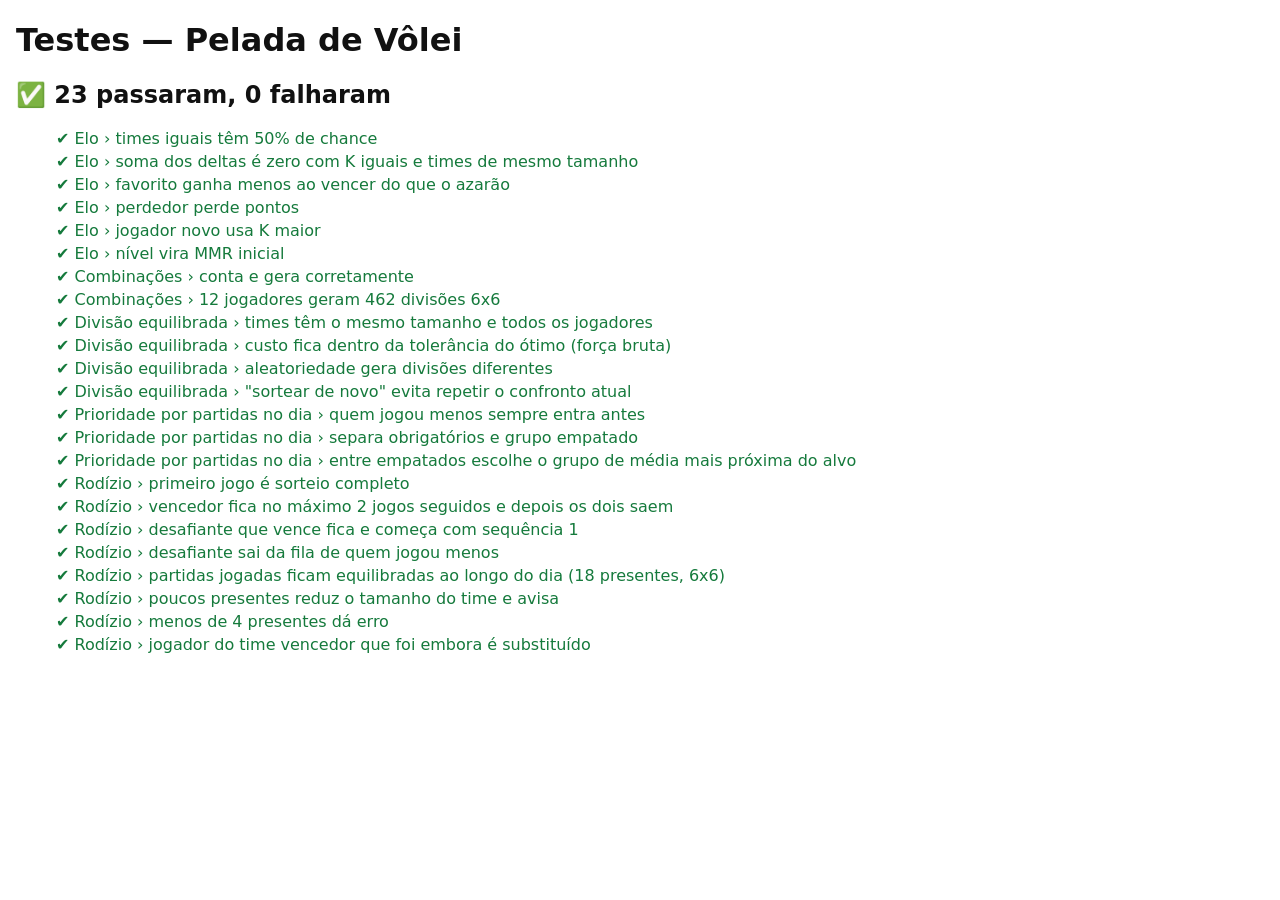
==== tests/index.html @ d504b108 "App Pelada de Vôlei: sorteio equilibrado por MMR e partidas no dia PWA sem build (HTML/CSS/JS), dado" ====
<!doctype html>
<html lang="pt-BR">
<head>
  <meta charset="utf-8">
  <meta name="viewport" content="width=device-width, initial-scale=1">
  <title>Testes</title>
  <style>
    body { font-family: system-ui, sans-serif; margin: 16px; background: #fff; color: #111; }
    li { margin: 4px 0; list-style: none; }
    .ok { color: #157a3c; }
    .fail { color: #b3261e; }
    pre { white-space: pre-wrap; margin: 4px 0 0 20px; }
  </style>
</head>
<body>
  <h1>Testes — Pelada de Vôlei</h1>
  <div id="out">Rodando…</div>
  <script type="module">
    import { run } from './runner.js';
    import './elo.test.js';
    import './balance.test.js';
    import './rotation.test.js';
    run(document.getElementById('out'));
  </script>
</body>
</html>
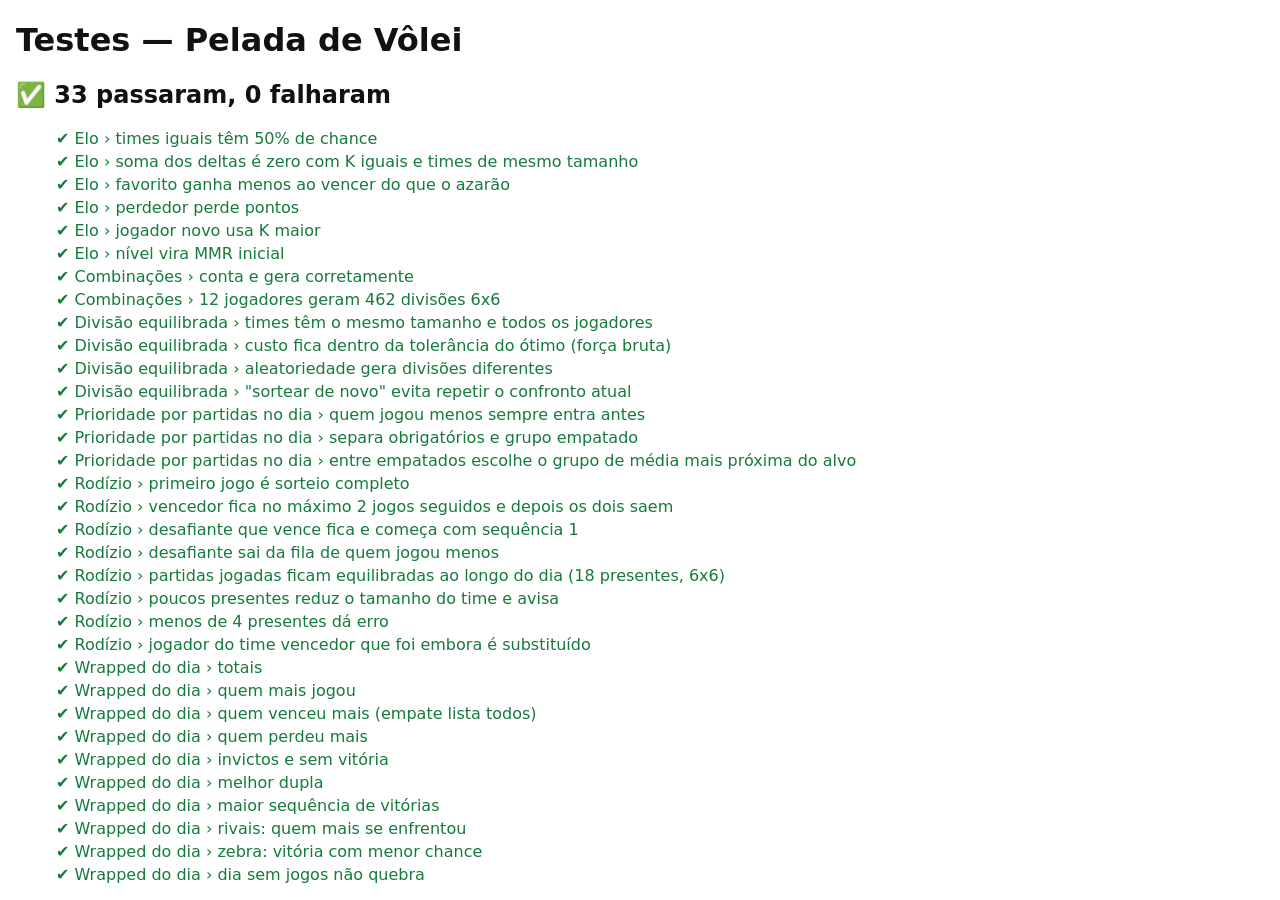
==== commit 915f0470: "Wrapped do dia: curiosidades em slides estilo stories Pulmão de aço, quem mais venceu/perdeu, invict" ====
--- a/tests/index.html
+++ b/tests/index.html
@@ -20,6 +20,7 @@
     import './elo.test.js';
     import './balance.test.js';
     import './rotation.test.js';
+    import './wrapped.test.js';
     run(document.getElementById('out'));
   </script>
 </body>
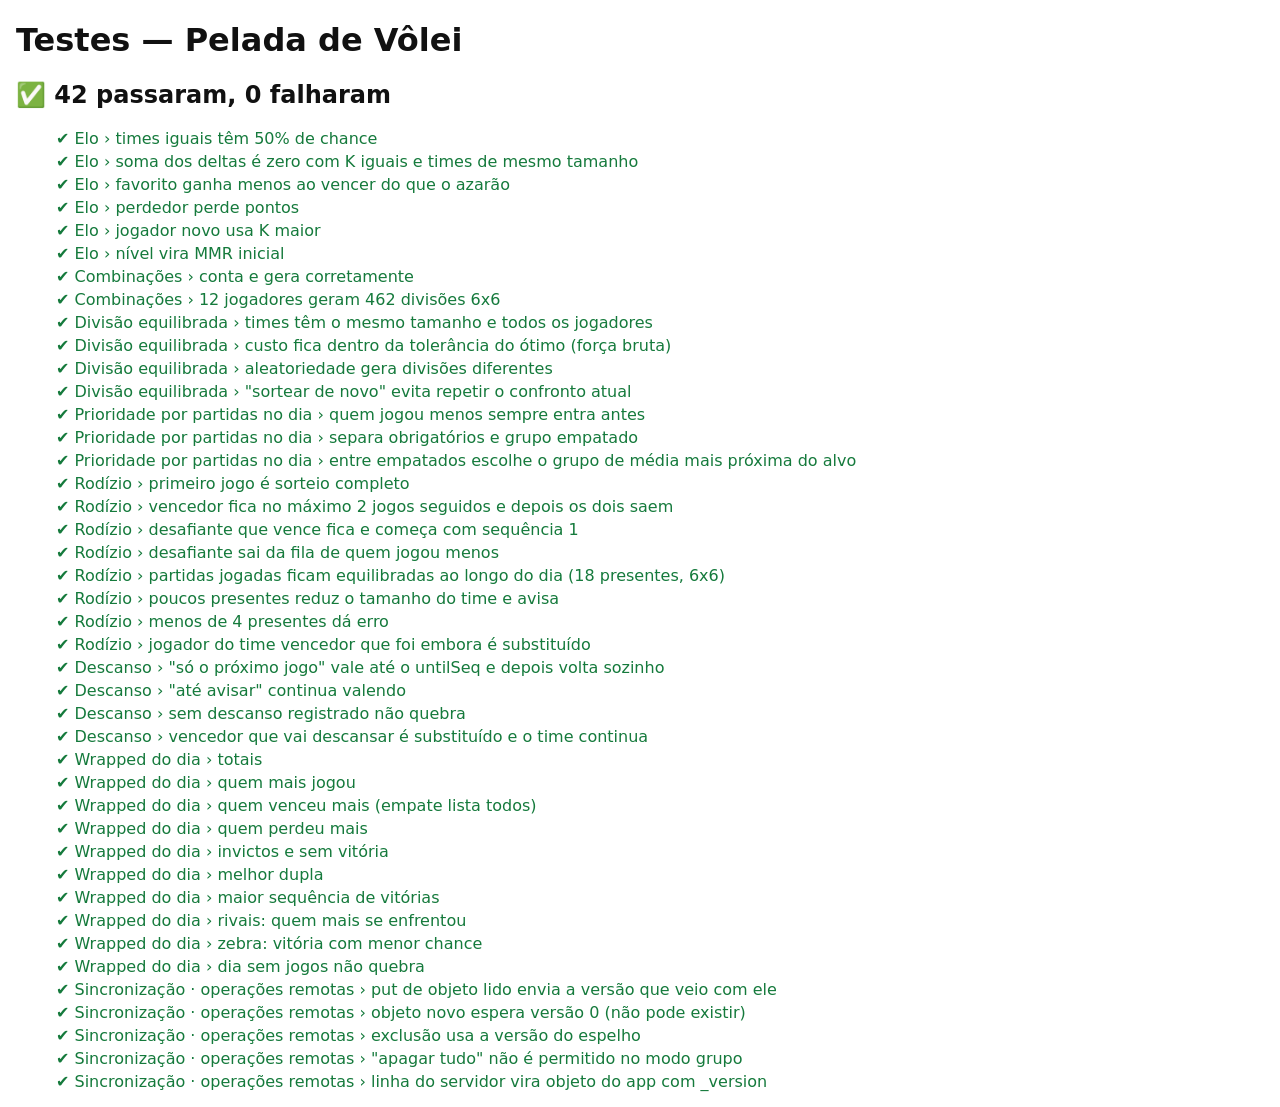
==== commit a4c8af06: "Grupo sincronizado com Supabase - Ajustes → Grupo: criar grupo com os dados do aparelho, convidar po" ====
--- a/tests/index.html
+++ b/tests/index.html
@@ -21,6 +21,7 @@
     import './balance.test.js';
     import './rotation.test.js';
     import './wrapped.test.js';
+    import './remoteOps.test.js';
     run(document.getElementById('out'));
   </script>
 </body>
